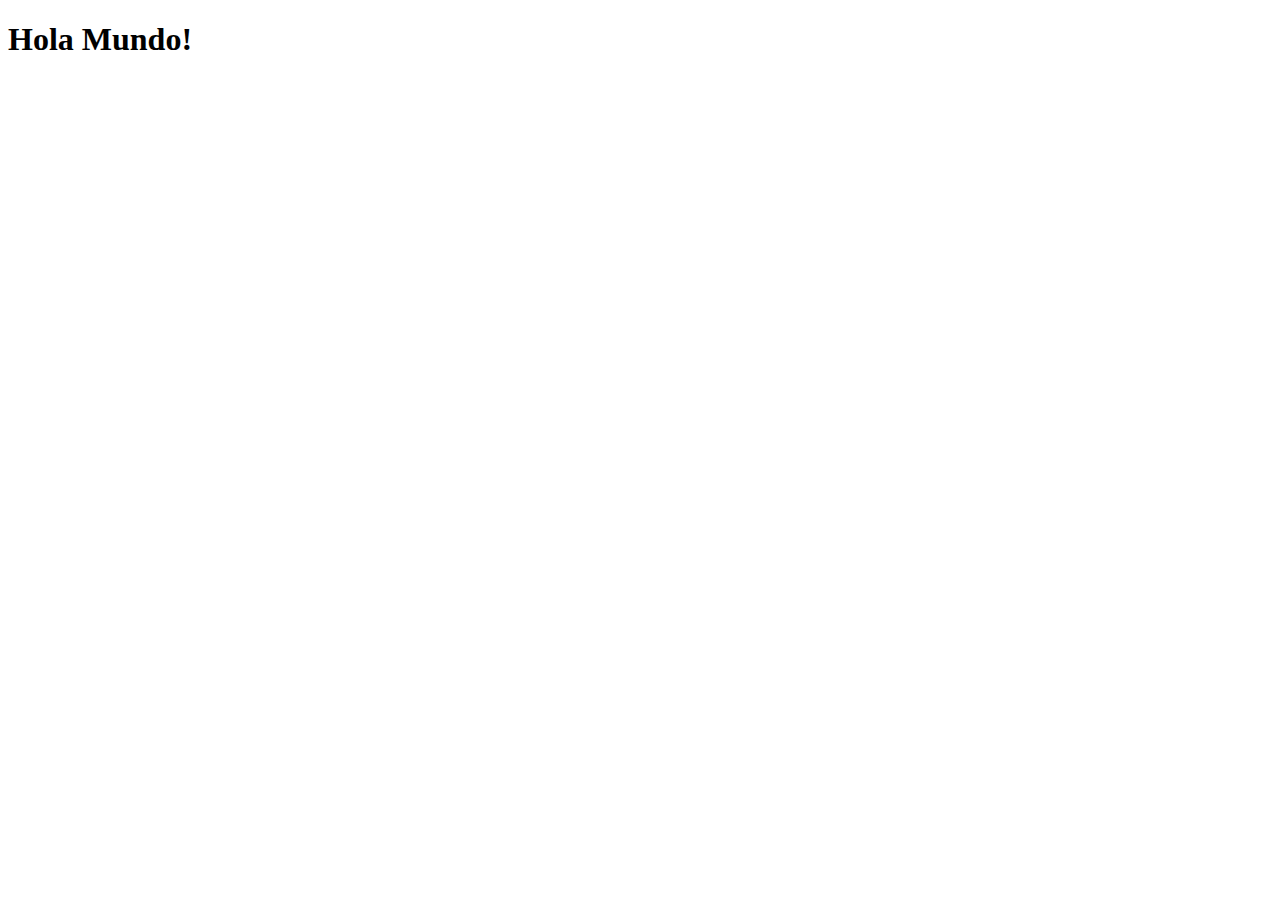
==== Index.html @ 5a202bd5 "Initializing Project" ====
<!DOCTYPE html>
<html lang="es">
    <head>
        <meta charset="UTF-8">
        <meta name="viewport" content="width=device-width, initial-scale=1.0">
        <link rel="stylesheet" href="static/css/index.css">
        <script src="static/js/index.js"></script>
        <title>Titulo</title>
    </head>
    <body>
        <h1>Hola Mundo!</h1>
    </body>
</html>
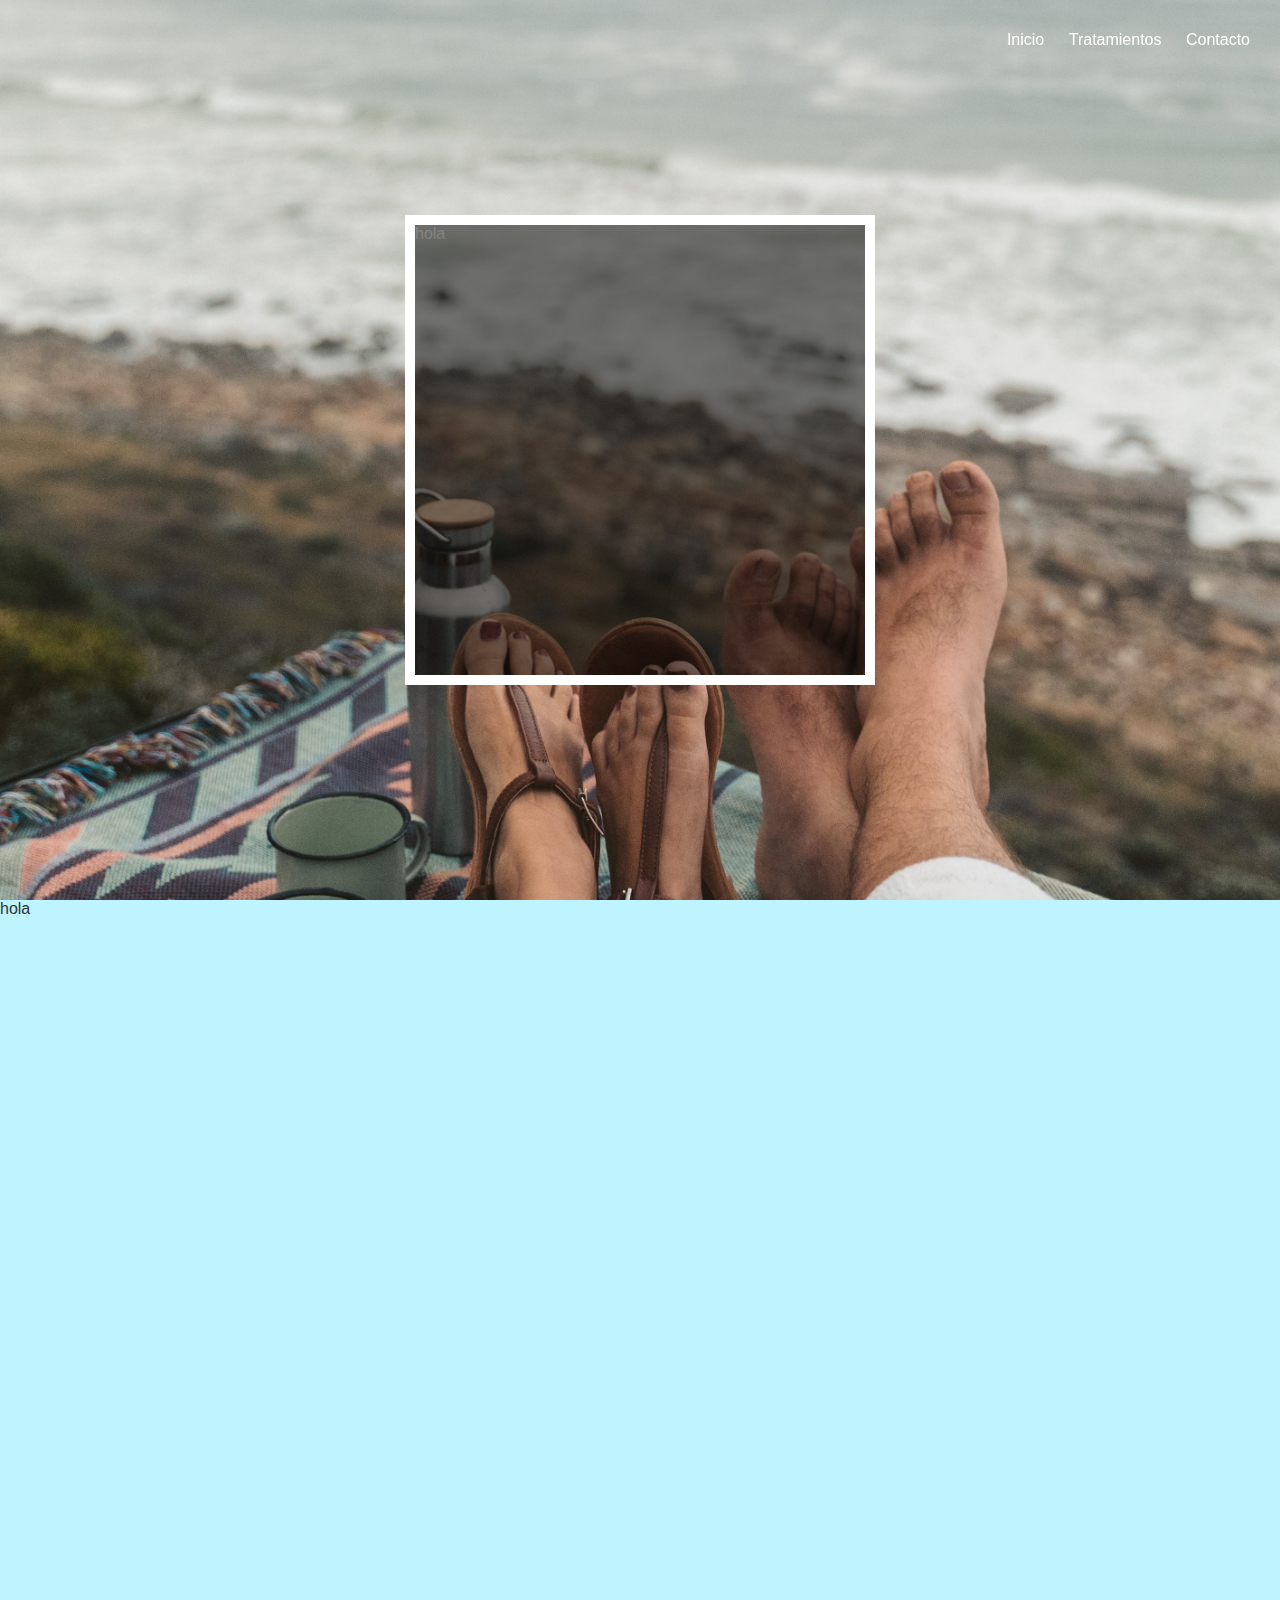
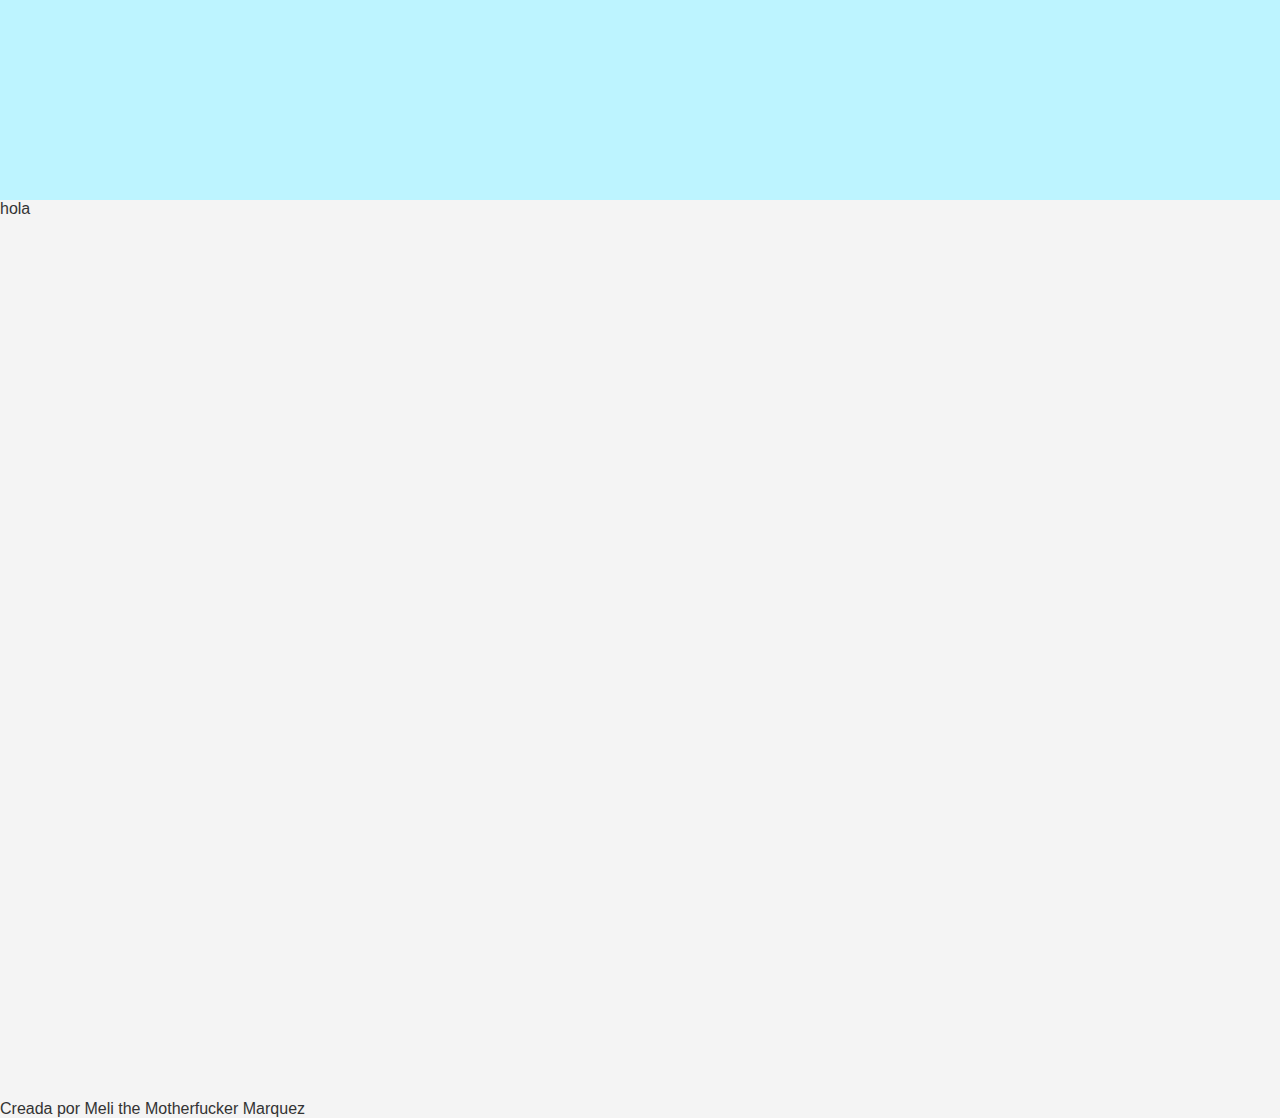
==== commit 479f7c91: "Structure ready" ====
--- a/Index.html
+++ b/Index.html
@@ -4,10 +4,60 @@
         <meta charset="UTF-8">
         <meta name="viewport" content="width=device-width, initial-scale=1.0">
         <link rel="stylesheet" href="static/css/index.css">
-        <script src="static/js/index.js"></script>
-        <title>Titulo</title>
+        <title>Podologia Sandra</title>
     </head>
     <body>
-        <h1>Hola Mundo!</h1>
+        <header id="header" class="header">
+            <nav>
+                <ul>
+                    <li><a href="#introduction" id="introduction-button">Inicio</a></li>
+                    <li><a href="#treatments" id="treatments-button">Tratamientos</a></li>
+                    <li><a href="#contact" id="contact-button">Contacto</a></li>
+                </ul>
+            </nav> 
+        </header>
+
+        <div class="section">
+            <div class="introduction" id="introduction">
+                <!--<img src="static/resources/img/feet.png" alt="introduction" class="center">
+                <div class="waviy">
+                    <span style="--i:1">P</span>
+                    <span style="--i:2">o</span>
+                    <span style="--i:3">d</span>
+                    <span style="--i:4">o</span>
+                    <span style="--i:5">l</span>
+                    <span style="--i:6">o</span>
+                    <span style="--i:7">g</span>
+                    <span style="--i:8">i</span>
+                    <span style="--i:9">a</span>
+
+                </div>-->
+                <div class="square-intro">
+                    <div class="square-content">
+                        <p>hola</p>
+                    </div>
+                </div>
+            </div>
+        </div>
+
+        <div class="section">
+            <div class="treatments" id="treatments">
+                <p>hola</p>
+            </div>
+        </div>
+
+        <div class="section">
+            <div class="contact" id="contact">
+                <p>hola</p>
+            </div>
+        </div>
+
+        <footer class="footer">
+            <p>Creada por Meli the Motherfucker Marquez</p>
+        </footer>
+
+        <script src="static/js/index.js"></script>
     </body>
+
+    
 </html>--- a/static/css/index.css
+++ b/static/css/index.css
@@ -0,0 +1,164 @@
+body, h1, p {
+    margin: 0;
+    padding: 0;
+}
+
+body {
+    font-family: 'Arial', sans-serif;
+    background-color: #f4f4f4;
+    color: #333;
+}
+
+.container {
+    width: 80%;
+    margin: 0 auto;
+}
+
+.section{
+    background-color: #f4f4f4;
+    height: 100vh;
+    align-items: center;
+}
+
+html{
+    scroll-behavior: smooth;
+}
+
+#header {
+	background-color: transparent;
+	height: 10vh;
+	width: 100%; 
+
+	top: 0; /* Posicionamos la cabecera pegada arriba */
+	position: fixed; /* Hacemos que la cabecera tenga una posición fija */
+
+    transition: all ease-out .5s;
+}
+
+#header a {
+    color: white;
+}
+
+nav {
+	float: right;
+}
+
+nav ul {
+	margin: 0;
+	padding: 0;
+	list-style: none;
+	padding-right: 20px;
+}
+	
+nav ul li {
+	display: inline-block;
+	line-height: 80px;
+}
+			
+nav ul li a {
+	display: block;
+	padding: 0 10px;
+	text-decoration: none;
+}
+
+
+  
+nav a:hover {
+    color: #3DA35D;
+
+  }
+		
+
+
+
+
+.treatments {
+    background-color: #bdf4ff;
+    height: 100vh;
+}
+
+.center {
+    display: block;
+    margin-left: auto;
+    margin-right: auto;
+    width: 15%;
+  }
+
+.center-h1 {
+    display: block;
+    margin-left: auto;
+    margin-right: auto;
+  }
+
+
+  .waviy {
+    position: relative;
+  }
+  .waviy span {
+    position: relative;
+    display: inline-block;
+    font-size: 120px;
+    color: #000000;
+    text-transform: uppercase;
+    animation: flip 2s infinite;
+    animation-delay: calc(.2s * var(--i))
+  }
+  @keyframes flip {
+    0%,80% {
+      transform: rotateY(360deg) 
+    }
+  }
+
+  .introduction
+{
+    width: 100%;
+    height: 100%;
+
+
+    background-image: url("../resources/img/b4.jpg");
+    background-repeat: no-repeat;
+    background-position: center;
+    
+
+    margin: auto;
+    margin-bottom: 50%;
+    background-attachment: fixed;
+    background-size: 100%;
+
+    align-items: center;
+
+    
+}
+
+  .square-intro {
+    width: 50vh;
+    height: 50vh;
+
+
+    border:10px solid rgb(255, 255, 255);
+
+    position: absolute;
+    top: 50%;
+    left: 50%;
+    transform: translate(-50%, -50%);
+  }
+
+  .square-content{
+    width: 100%;
+    height: 100%;
+
+    background-color: #000000;
+
+    opacity: 0.5;
+
+    position: absolute;
+    top: 50%;
+    left: 50%;
+    transform: translate(-50%, -50%);
+  }
+
+
+  
+  .active {
+    background-color: rgba(0, 0, 0, 0.8);
+  }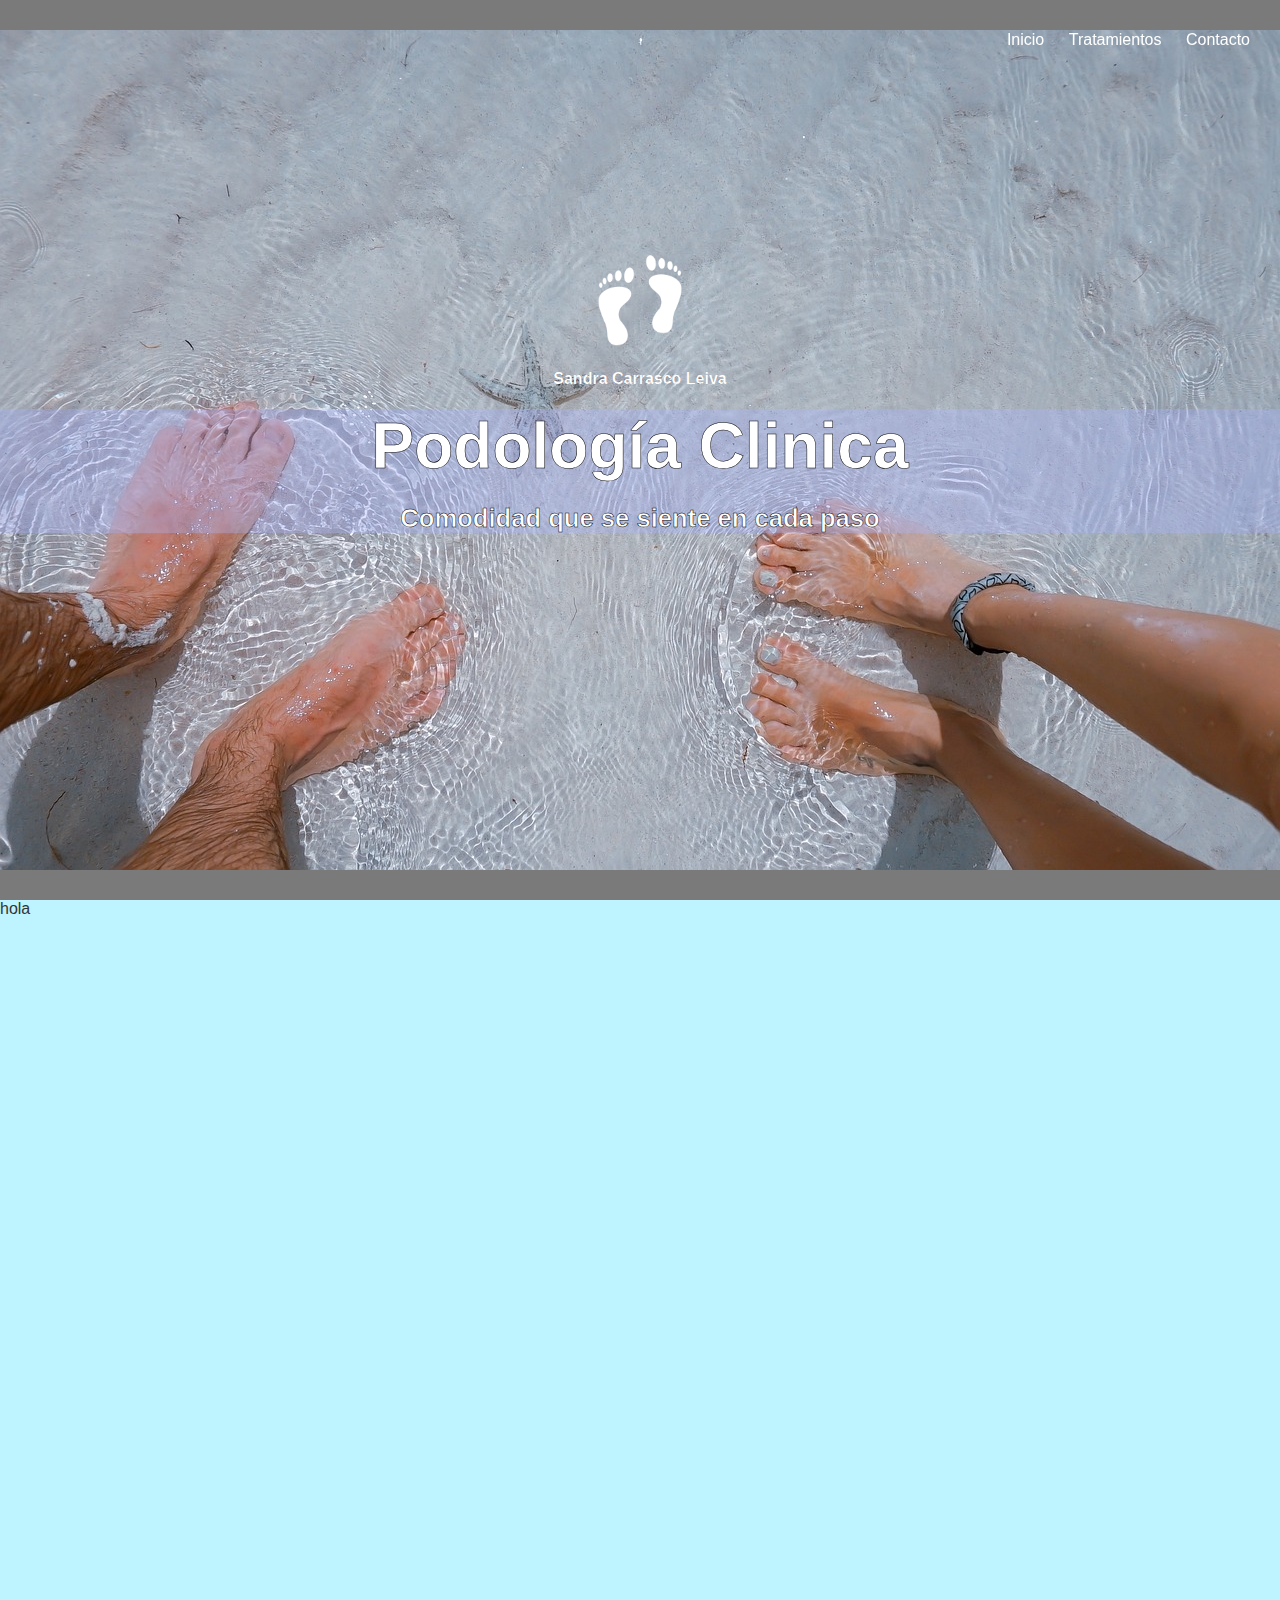
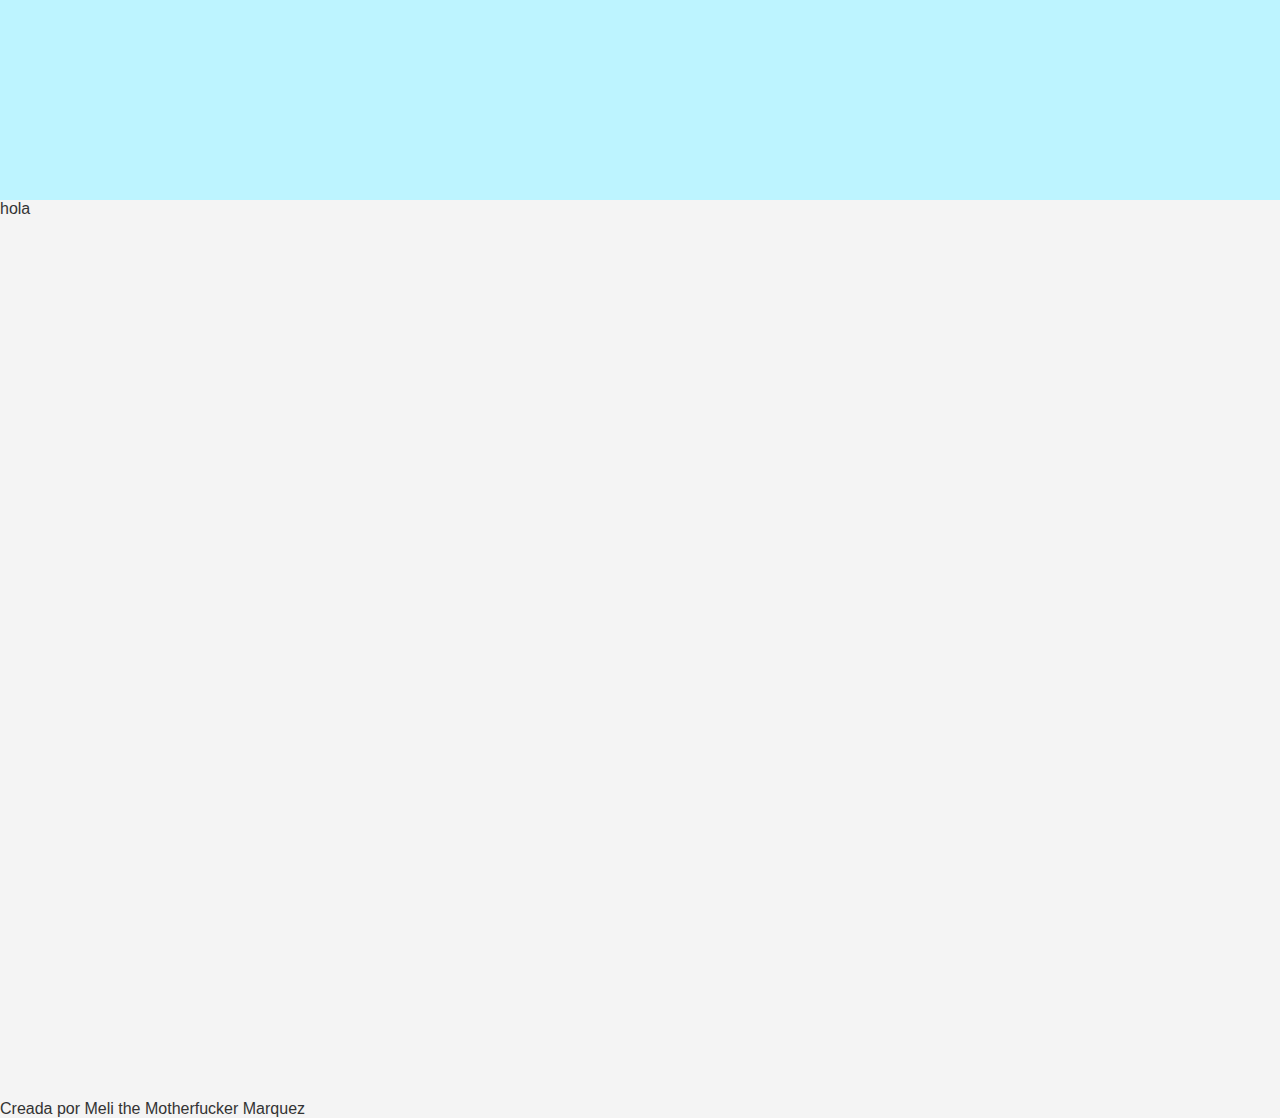
==== commit 75dba413: "Working on a better introduction" ====
--- a/Index.html
+++ b/Index.html
@@ -4,7 +4,8 @@
         <meta charset="UTF-8">
         <meta name="viewport" content="width=device-width, initial-scale=1.0">
         <link rel="stylesheet" href="static/css/index.css">
-        <title>Podologia Sandra</title>
+        <title>Podologia Clinica Sandra</title>
+        <link rel="icon" href="static/resources/img/huellas.png" type="image/x-icon" >
     </head>
     <body>
         <header id="header" class="header">
@@ -19,24 +20,39 @@
 
         <div class="section">
             <div class="introduction" id="introduction">
-                <!--<img src="static/resources/img/feet.png" alt="introduction" class="center">
-                <div class="waviy">
-                    <span style="--i:1">P</span>
-                    <span style="--i:2">o</span>
-                    <span style="--i:3">d</span>
-                    <span style="--i:4">o</span>
-                    <span style="--i:5">l</span>
-                    <span style="--i:6">o</span>
-                    <span style="--i:7">g</span>
-                    <span style="--i:8">i</span>
-                    <span style="--i:9">a</span>
 
-                </div>-->
-                <div class="square-intro">
+                <div class="center-intro">
+                    <img src="static/resources/img/huellas-black-and-white.png" alt="Logo"><!--Este debe cambiar¿¿-->
+                    <h4>Sandra Carrasco Leiva</h4>
+
+                    <div class="background-title-intro">
+                        <h1>Podología Clinica</h1>
+                    <h2>Comodidad que se siente en cada paso</h2>
+                    </div>
+
+                    
+
+                    <!--<button>Reserva tu hora</button>-->
+                </div>
+
+                <!--
+                <div class="square-title">
+                    <div class="title">
+                        <span style="--i:1">P</span>
+                        <span style="--i:2">o</span>
+                        <span style="--i:3">d</span>
+                        <span style="--i:4">o</span>
+                        <span style="--i:5">l</span>
+                        <span style="--i:6">o</span>
+                        <span style="--i:7">g</span>
+                        <span style="--i:8">i</span>
+                        <span style="--i:9">a</span>
+    
+                    </div>
                     <div class="square-content">
                         <p>hola</p>
                     </div>
-                </div>
+                </div>-->
             </div>
         </div>
 
--- a/static/css/index.css
+++ b/static/css/index.css
@@ -9,6 +9,76 @@
     color: #333;
 }
 
+/* Header */
+#header {
+	background-color: transparent;
+	height: 10vh;
+	width: 100%; 
+
+	top: 0; 
+	z-index: 1;
+  position: fixed;
+
+  transition: all ease-out .5s;
+}
+
+#header a {
+    color: rgb(255, 255, 255);
+
+}
+
+
+/* Introduction */
+
+.center-intro {
+  position: absolute;
+  width: 100%;
+
+  top: 45%;
+  left: 50%;
+  transform: translate(-50%, -50%);
+
+  text-align: center;
+}
+
+.center-intro img{
+  width: 7%;
+}
+
+.center-intro h1{
+  color: #ffffff;
+  font-size:5vw;
+
+  
+  -webkit-text-stroke-width: 0.5px;
+  -webkit-text-stroke-color: black;
+}
+
+.center-intro h2{
+  font-size:2vw;
+  color: #ffffff;
+
+  -webkit-text-stroke-width: 0.5px;
+  -webkit-text-stroke-color: black;
+}
+
+.center-intro h4{
+  color: #ffffff;
+  
+  -webkit-text-stroke-width: 0.1px;
+  -webkit-text-stroke-color: black;
+}
+
+.background-title-intro{
+  background-color: rgba(171, 181, 255, 0.352);
+}
+
+
+
+
+
+
+
 .container {
     width: 80%;
     margin: 0 auto;
@@ -22,21 +92,6 @@
 
 html{
     scroll-behavior: smooth;
-}
-
-#header {
-	background-color: transparent;
-	height: 10vh;
-	width: 100%; 
-
-	top: 0; /* Posicionamos la cabecera pegada arriba */
-	position: fixed; /* Hacemos que la cabecera tenga una posición fija */
-
-    transition: all ease-out .5s;
-}
-
-#header a {
-    color: white;
 }
 
 nav {
@@ -84,6 +139,12 @@
     width: 15%;
   }
 
+  .center-div {
+    margin-left: auto;
+    margin-right: auto;
+    width: 15%;
+  }
+
 .center-h1 {
     display: block;
     margin-left: auto;
@@ -91,14 +152,16 @@
   }
 
 
-  .waviy {
+  .title {
     position: relative;
-  }
-  .waviy span {
+    font-family: Helvetica, Sans-Serif;
+  }
+  .title span {
     position: relative;
     display: inline-block;
     font-size: 120px;
-    color: #000000;
+    font-family: Arial, Helvetica, sans-serif;
+    color: #ffffff;
     text-transform: uppercase;
     animation: flip 2s infinite;
     animation-delay: calc(.2s * var(--i))
@@ -115,9 +178,11 @@
     height: 100%;
 
 
-    background-image: url("../resources/img/b4.jpg");
+    background-image: url("../resources/img/b9.jpg");
     background-repeat: no-repeat;
     background-position: center;
+
+    background-color:rgba(0, 0, 0, 0.5);
     
 
     margin: auto;
@@ -143,13 +208,11 @@
     transform: translate(-50%, -50%);
   }
 
-  .square-content{
-    width: 100%;
-    height: 100%;
-
-    background-color: #000000;
-
-    opacity: 0.5;
+  
+  .square-title {
+    height: 50vh;
+
+
 
     position: absolute;
     top: 50%;
@@ -157,6 +220,20 @@
     transform: translate(-50%, -50%);
   }
 
+  .square-content{
+    width: 100%;
+    height: 100%;
+
+    background-color: #000000;
+
+    opacity: 0.5;
+
+    position: absolute;
+    top: 50%;
+    left: 50%;
+    transform: translate(-50%, -50%);
+  }
+
 
   
   .active {
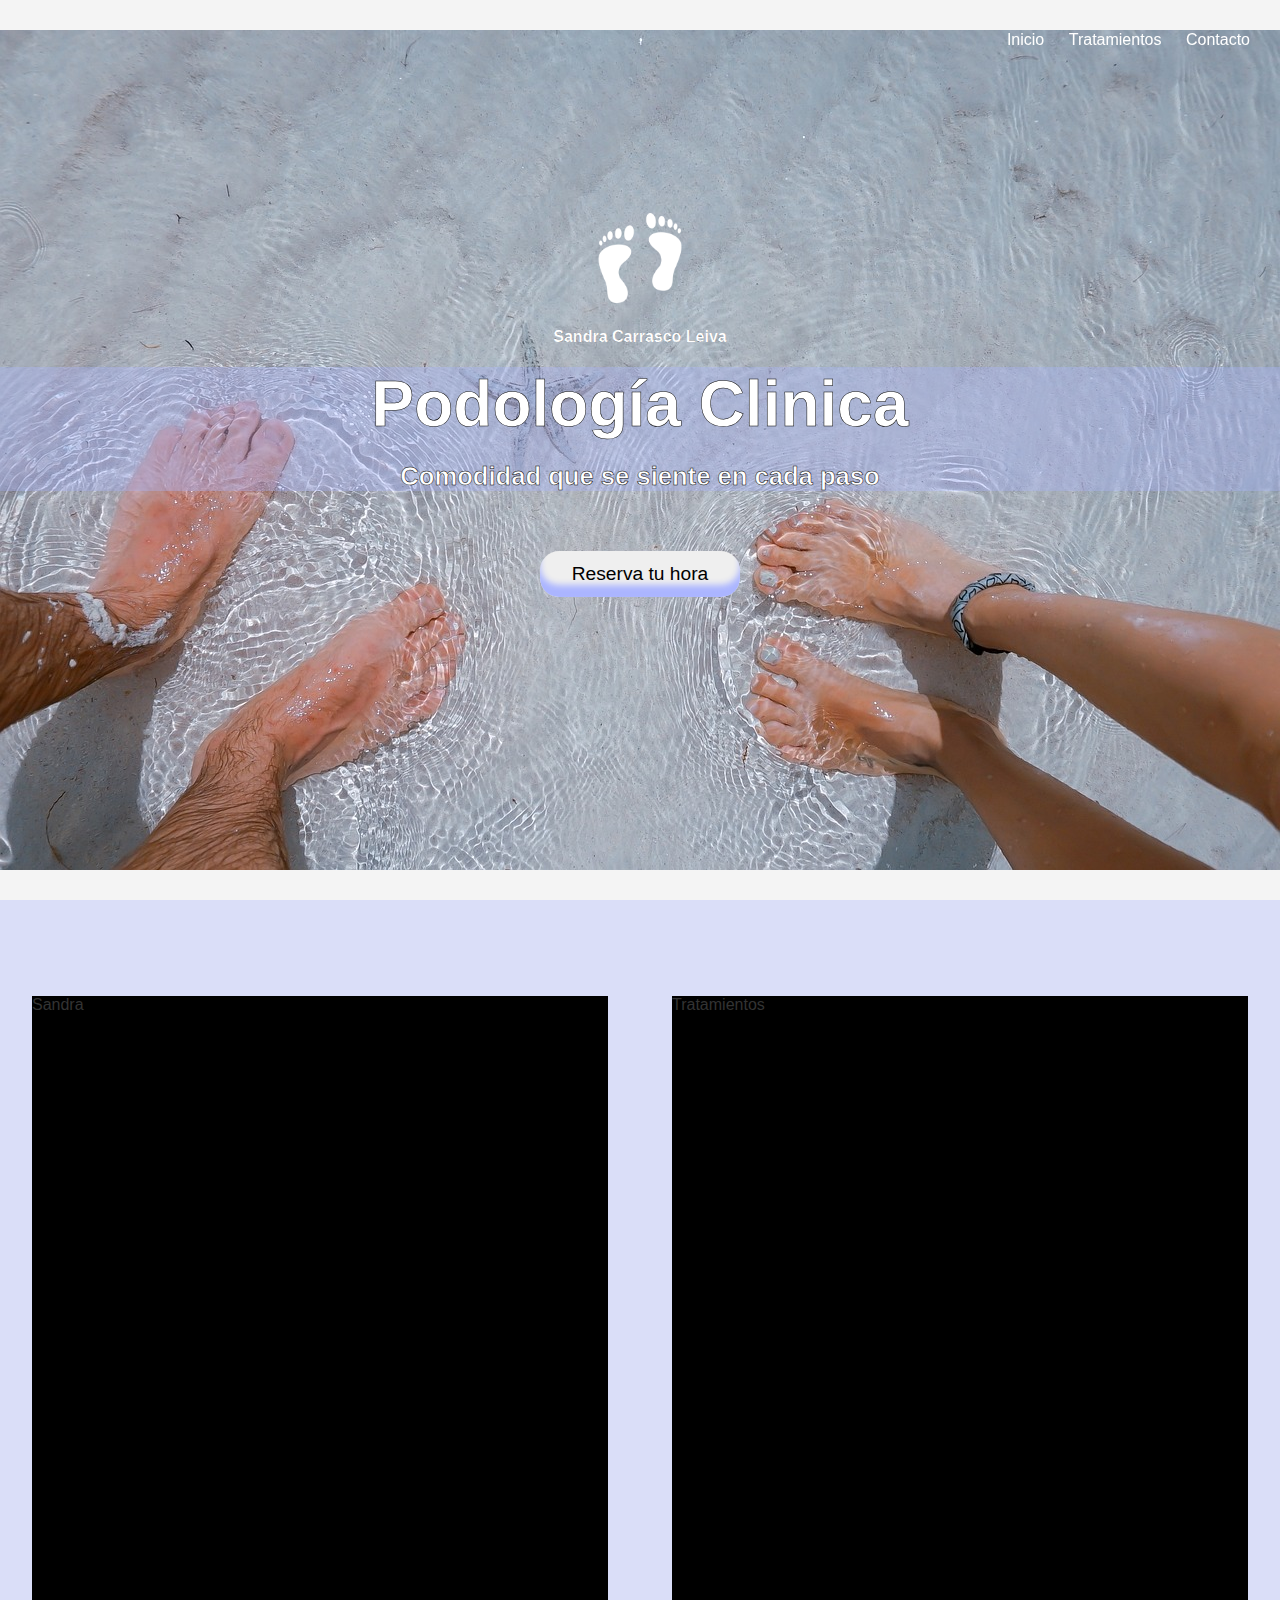
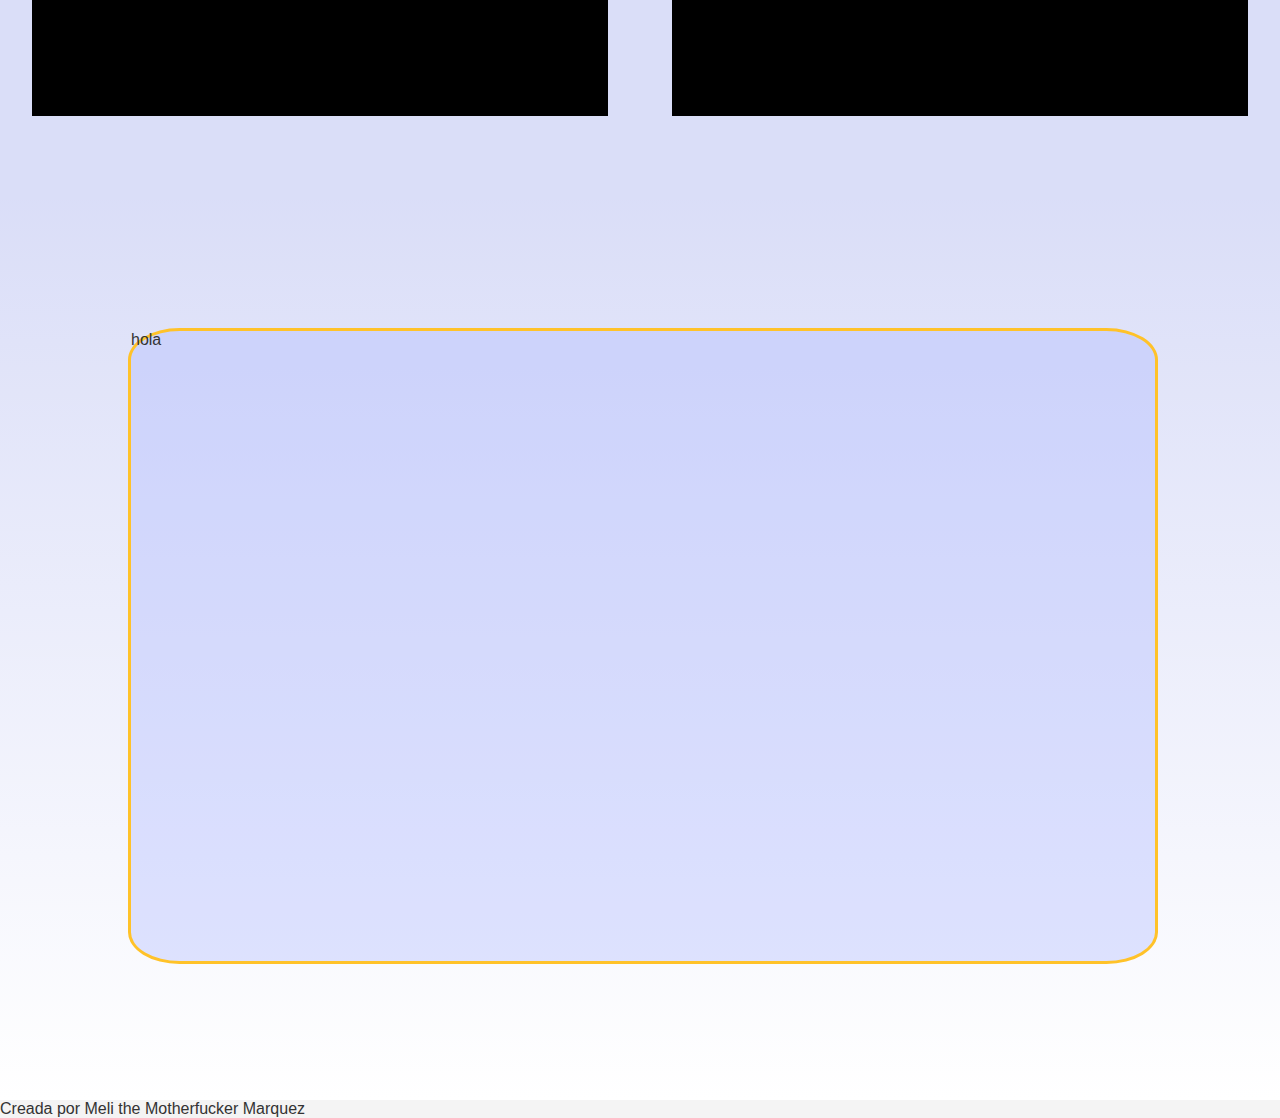
==== commit c62fc6a9: "Final page structure" ====
--- a/Index.html
+++ b/Index.html
@@ -12,7 +12,7 @@
             <nav>
                 <ul>
                     <li><a href="#introduction" id="introduction-button">Inicio</a></li>
-                    <li><a href="#treatments" id="treatments-button">Tratamientos</a></li>
+                    <li><a href="#section2" id="treatments-button">Tratamientos</a></li>
                     <li><a href="#contact" id="contact-button">Contacto</a></li>
                 </ul>
             </nav> 
@@ -20,52 +20,41 @@
 
         <div class="section">
             <div class="introduction" id="introduction">
-
                 <div class="center-intro">
                     <img src="static/resources/img/huellas-black-and-white.png" alt="Logo"><!--Este debe cambiar¿¿-->
                     <h4>Sandra Carrasco Leiva</h4>
 
                     <div class="background-title-intro">
                         <h1>Podología Clinica</h1>
-                    <h2>Comodidad que se siente en cada paso</h2>
+                        <h2>Comodidad que se siente en cada paso</h2>
                     </div>
 
+                    <button class="button-intro" onclick="window.location.href = '#contact'">Reserva tu hora</button>
                     
-
-                    <!--<button>Reserva tu hora</button>-->
                 </div>
-
-                <!--
-                <div class="square-title">
-                    <div class="title">
-                        <span style="--i:1">P</span>
-                        <span style="--i:2">o</span>
-                        <span style="--i:3">d</span>
-                        <span style="--i:4">o</span>
-                        <span style="--i:5">l</span>
-                        <span style="--i:6">o</span>
-                        <span style="--i:7">g</span>
-                        <span style="--i:8">i</span>
-                        <span style="--i:9">a</span>
-    
-                    </div>
-                    <div class="square-content">
-                        <p>hola</p>
-                    </div>
-                </div>-->
             </div>
         </div>
 
         <div class="section">
-            <div class="treatments" id="treatments">
-                <p>hola</p>
+            <div class="section2" id="section2">
+                <div class="sandra">
+                    <p>Sandra</p>
+                </div>
+            </div>
+            <div class="section2" id="sandra">
+                <div class="treatments">
+                    <p>Tratamientos</p>
+                </div>
             </div>
         </div>
 
         <div class="section">
-            <div class="contact" id="contact">
-                <p>hola</p>
+            <div class="section3" id="section3">
+                <div class="contact" id="contact">
+                    <p>hola</p>
+                </div>
             </div>
+            
         </div>
 
         <footer class="footer">
--- a/static/css/index.css
+++ b/static/css/index.css
@@ -1,3 +1,4 @@
+/* Generals */ 
 body, h1, p {
     margin: 0;
     padding: 0;
@@ -8,6 +9,12 @@
     background-color: #f4f4f4;
     color: #333;
 }
+
+html{
+  scroll-behavior: smooth;
+}
+
+
 
 /* Header */
 #header {
@@ -24,74 +31,6 @@
 
 #header a {
     color: rgb(255, 255, 255);
-
-}
-
-
-/* Introduction */
-
-.center-intro {
-  position: absolute;
-  width: 100%;
-
-  top: 45%;
-  left: 50%;
-  transform: translate(-50%, -50%);
-
-  text-align: center;
-}
-
-.center-intro img{
-  width: 7%;
-}
-
-.center-intro h1{
-  color: #ffffff;
-  font-size:5vw;
-
-  
-  -webkit-text-stroke-width: 0.5px;
-  -webkit-text-stroke-color: black;
-}
-
-.center-intro h2{
-  font-size:2vw;
-  color: #ffffff;
-
-  -webkit-text-stroke-width: 0.5px;
-  -webkit-text-stroke-color: black;
-}
-
-.center-intro h4{
-  color: #ffffff;
-  
-  -webkit-text-stroke-width: 0.1px;
-  -webkit-text-stroke-color: black;
-}
-
-.background-title-intro{
-  background-color: rgba(171, 181, 255, 0.352);
-}
-
-
-
-
-
-
-
-.container {
-    width: 80%;
-    margin: 0 auto;
-}
-
-.section{
-    background-color: #f4f4f4;
-    height: 100vh;
-    align-items: center;
-}
-
-html{
-    scroll-behavior: smooth;
 }
 
 nav {
@@ -116,126 +55,160 @@
 	text-decoration: none;
 }
 
-
-  
-nav a:hover {
-    color: #3DA35D;
-
-  }
-		
-
-
-
-
-.treatments {
-    background-color: #bdf4ff;
-    height: 100vh;
-}
-
-.center {
-    display: block;
-    margin-left: auto;
-    margin-right: auto;
-    width: 15%;
-  }
-
-  .center-div {
-    margin-left: auto;
-    margin-right: auto;
-    width: 15%;
-  }
-
-.center-h1 {
-    display: block;
-    margin-left: auto;
-    margin-right: auto;
-  }
-
-
-  .title {
-    position: relative;
-    font-family: Helvetica, Sans-Serif;
-  }
-  .title span {
-    position: relative;
-    display: inline-block;
-    font-size: 120px;
-    font-family: Arial, Helvetica, sans-serif;
-    color: #ffffff;
-    text-transform: uppercase;
-    animation: flip 2s infinite;
-    animation-delay: calc(.2s * var(--i))
-  }
-  @keyframes flip {
-    0%,80% {
-      transform: rotateY(360deg) 
-    }
-  }
-
-  .introduction
-{
+#header a:hover {
+    color: #FFC229;
+}
+
+
+
+/* Sections */
+.section{
+  background-color: #f4f4f4;
+  height: 100vh;
+  align-items: center;
+  display: flex;
+  align-items: flex-end;
+}		
+
+
+
+/* Introduction */
+.center-intro {
+  position: absolute;
+  width: 100%;
+
+  top: 45%;
+  left: 50%;
+  transform: translate(-50%, -50%);
+
+  text-align: center;
+}
+
+.center-intro img{
+  width: 7%;
+}
+
+.center-intro h1{
+  color: #ffffff;
+  font-size:5vw;
+  
+  -webkit-text-stroke-width: 0.5px;
+  -webkit-text-stroke-color: black;
+}
+
+.center-intro h2{
+  font-size:2vw;
+  color: #ffffff;
+
+  -webkit-text-stroke-width: 0.5px;
+  -webkit-text-stroke-color: black;
+}
+
+.center-intro h4{
+  color: #ffffff;
+  
+  -webkit-text-stroke-width: 0.1px;
+  -webkit-text-stroke-color: black;
+}
+
+.background-title-intro{
+  background-color: rgba(171, 181, 255, 0.352);
+}
+
+.introduction{
     width: 100%;
     height: 100%;
 
-
     background-image: url("../resources/img/b9.jpg");
     background-repeat: no-repeat;
-    background-position: center;
-
-    background-color:rgba(0, 0, 0, 0.5);
-    
+    background-position: center;    
 
     margin: auto;
     margin-bottom: 50%;
     background-attachment: fixed;
     background-size: 100%;
 
-    align-items: center;
-
-    
-}
-
-  .square-intro {
-    width: 50vh;
-    height: 50vh;
-
-
-    border:10px solid rgb(255, 255, 255);
-
-    position: absolute;
-    top: 50%;
-    left: 50%;
-    transform: translate(-50%, -50%);
-  }
-
-  
-  .square-title {
-    height: 50vh;
-
-
-
-    position: absolute;
-    top: 50%;
-    left: 50%;
-    transform: translate(-50%, -50%);
-  }
-
-  .square-content{
-    width: 100%;
-    height: 100%;
-
-    background-color: #000000;
-
-    opacity: 0.5;
-
-    position: absolute;
-    top: 50%;
-    left: 50%;
-    transform: translate(-50%, -50%);
-  }
-
-
-  
-  .active {
-    background-color: rgba(0, 0, 0, 0.8);
-  }+    align-items: center; 
+}
+
+.button-intro {
+  border-radius: 1em;
+  border-style: none;
+  box-shadow: rgba(171, 181, 255) 0 -12px 6px inset;
+  cursor: pointer;
+
+
+  text-align: center;
+
+  transition: all .15s;
+
+  margin-top: 3%;
+  font-size: 1.2rem;
+  padding: .75rem 2rem;
+}
+
+.button-intro:hover {
+  background-color: #FFC229;
+  box-shadow: #FF6314 0 -6px 8px inset;
+  transform: scale(1.125);
+}
+
+.button-intro:active {
+  transform: scale(1.025);
+}
+
+
+/* Treatments */
+.section2 {
+  /*background-color: rgba(171, 181, 255, 0.352);*/
+  background-color: rgba(171, 181, 255, 0.352);
+  height: 100vh;
+  width: 50%;
+}
+
+.treatments{
+  background-color: black;
+  margin: 5%;
+  margin-top: 15%;
+  height: 80%;
+  
+}
+
+
+
+/* Sandra */
+.sandra {
+  background-color: black;
+  margin: 5%;
+  margin-top: 15%;
+  height: 80%;
+}
+
+
+
+/* Contact */
+.contact {
+  background-color: rgba(171, 181, 255, 0.352);
+
+  /* position */
+  margin: 5%;
+  margin-top: 10%;
+  margin-left: 10%;
+  height: 70%;
+  width: 80%;
+
+  /* form */
+  border-style: solid;
+  border-color: #FFC229;
+  border-radius: 5%;
+  
+}
+
+.section3{
+  background: rgb(2,0,36);
+  background: linear-gradient(180deg, rgba(171, 181, 255, 0.352) 0%, white 100%);
+  height: 100%;
+  width: 100%;
+}
+
+
